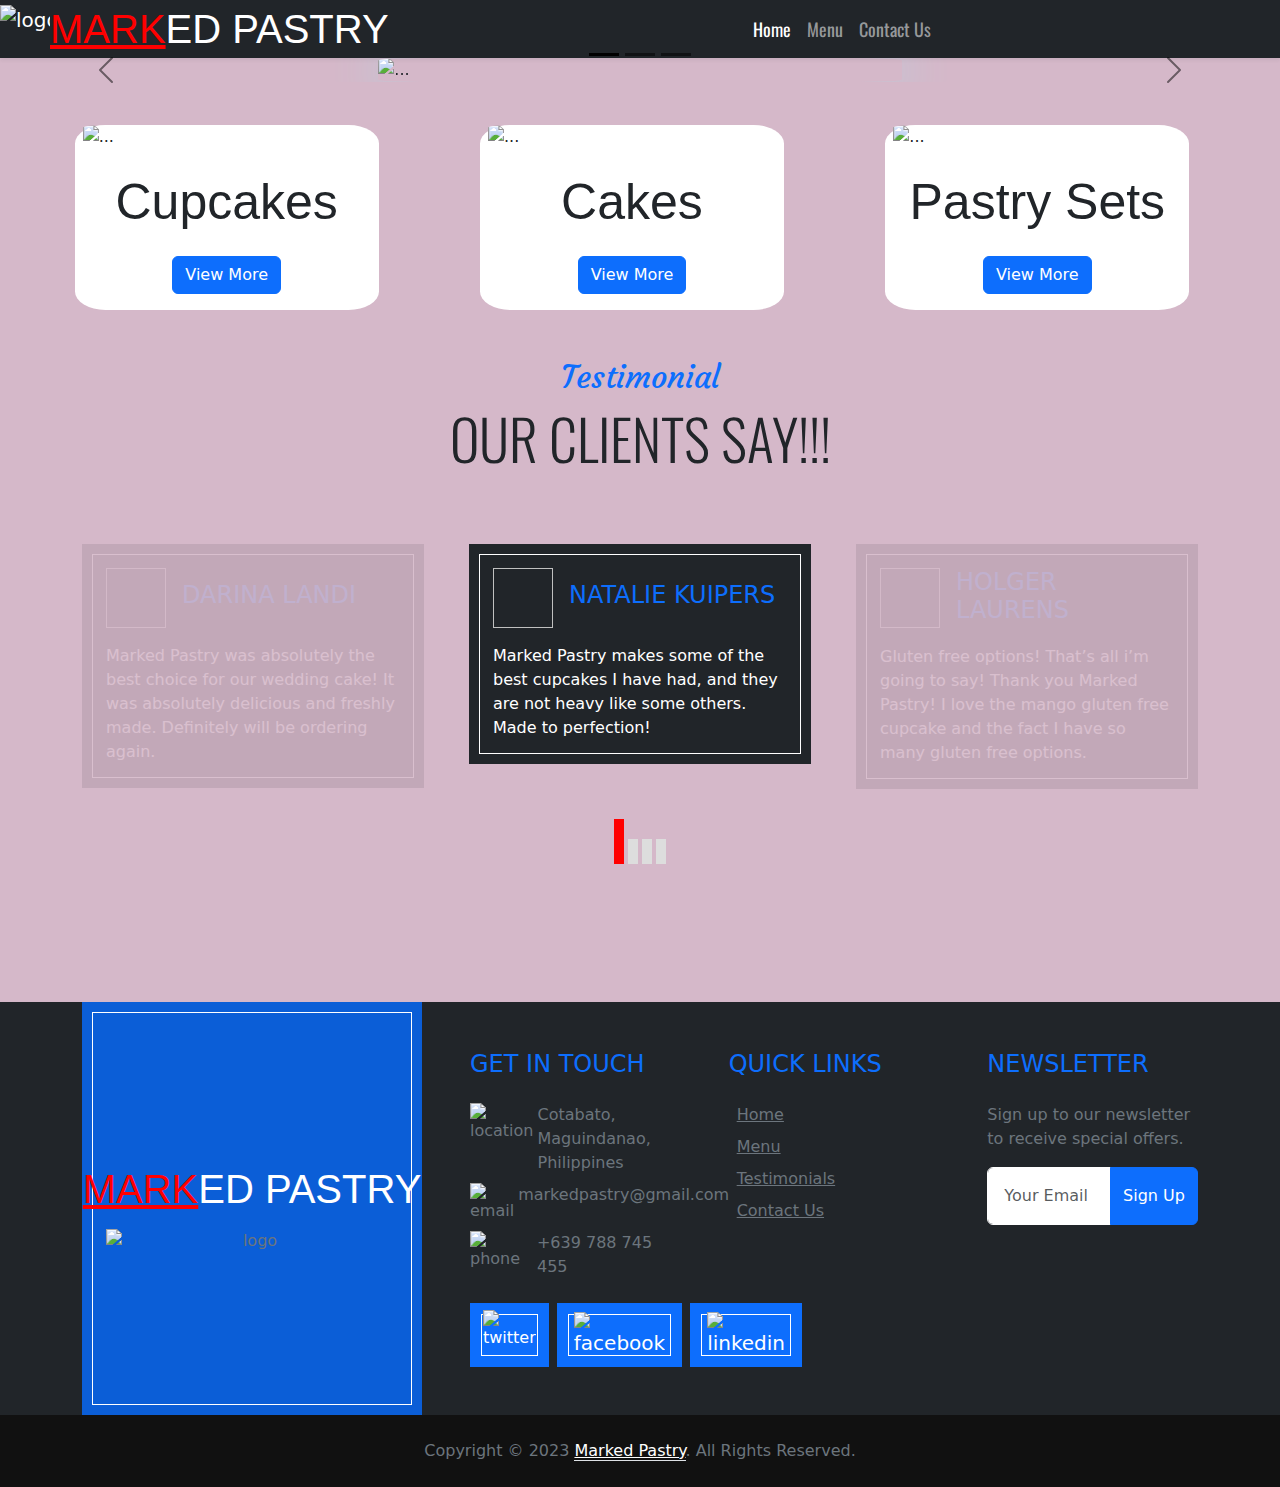
==== index.html @ a3fd6cd6 "Trying to fix image source" ====
<!DOCTYPE html>
<html lang="en">
  <head>
    <meta charset="UTF-8" />
    <meta http-equiv="X-UA-Compatible" content="IE=edge" />
    <meta name="viewport" content="width=device-width, initial-scale=1.0" />
    <link rel="icon" href="/mini1/pictures/logoV3.png" />
    <link rel="preconnect" href="https://fonts.googleapis.com" />
    <link rel="preconnect" href="https://fonts.gstatic.com" crossorigin />
    <link
      href="https://fonts.googleapis.com/css2?family=Courgette&family=Oswald:wght@700&display=swap"
      rel="stylesheet"
    />
    <link rel="stylesheet" href="lib/owlcarousel/assets/owl.carousel.min.css" />
    <link rel="stylesheet" href="css/bootstrap.min.css" />
    <link rel="stylesheet" href="css/generalStyle.css" />
    <link rel="stylesheet" href="css/homePageStyle.css" />
    <link rel="stylesheet" href="css/testimonialStyle.css" />
    <title>Mini Project 1</title>
  </head>
  <body>
    <!-- Navbar Start -->
    <nav
      class="navbar navbar-expand-lg bg-dark navbar-dark shadow-sm py-3 py-lg-0 px-3 px-lg-0"
    >
      <!-- Brand Start -->
      <a href="/mini1/index.html" class="navbar-brand d-flex">
        <img scr="/mini1/pictures/logoV3.png" alt="logo" style="width: 50px" />
        <h1
          class="m-0 text-uppercase text-white align-self-center"
          style="font-family: Impact, sans-serif"
        >
          <span style="text-decoration-line: underline; color: #ff0000"
            >Mark</span
          >ed Pastry
        </h1>
      </a>
      <!-- Brand End -->

      <!-- Collapse Navbar Button Start -->
      <button
        class="navbar-toggler"
        type="button"
        data-bs-toggle="collapse"
        data-bs-target="#navbarCollapse"
        aria-controls="navbarCollapse"
        aria-expanded="false"
        aria-label="Toggle navigation"
      >
        <span class="navbar-toggler-icon"></span>
      </button>
      <!-- Collapse Navbar Button End -->

      <!-- Navbar Menus Start -->
      <div class="collapse navbar-collapse" id="navbarCollapse">
        <div class="navbar-nav ms-auto mx-lg-auto py-0">
          <a class="nav-item nav-link active" href="/mini1/index.html">Home</a>
          <a class="nav-item nav-link" href="/mini1/pages/menu.html">Menu</a>
          <a class="nav-item nav-link" href="/mini1/pages/contactUs.html"
            >Contact Us</a
          >
        </div>
      </div>
      <!-- Navbar Menus End -->
    </nav>
    <!-- Navbar End -->

    <!-- Hero Section Start -->
    <div class="container-fluid heroSection">
      <!-- Carousel Start -->
      <div
        id="carouselHeroSection"
        class="carousel carousel-dark slide"
        data-bs-ride="carousel"
      >
        <div class="carousel-indicators">
          <button
            type="button"
            data-bs-target="#carouselHeroSection"
            data-bs-slide-to="0"
            class="active"
            aria-current="true"
            aria-label="Slide 1"
          ></button>
          <button
            type="button"
            data-bs-target="#carouselHeroSection"
            data-bs-slide-to="1"
            aria-label="Slide 2"
          ></button>
          <button
            type="button"
            data-bs-target="#carouselHeroSection"
            data-bs-slide-to="2"
            aria-label="Slide 3"
          ></button>
        </div>

        <!-- Carousel Image Content Start -->
        <div class="carousel-inner">
          <div class="carousel-item active" data-bs-interval="3000">
            <img
              scr="/mini1/pictures/cupcakePinkRoseThemed.jpeg"
              class="d-block col-9 col-md-6 col-lg-5"
              alt="..."
            />
          </div>
          <div class="carousel-item" data-bs-interval="3000">
            <img
              scr="/mini1/pictures/pastrySetCaramelColorThemed.jpg"
              class="d-block col-9 col-md-6 col-lg-5"
              alt="..."
            />
          </div>
          <div class="carousel-item" data-bs-interval="3000">
            <img
              scr="/mini1/pictures/cupcakeOnHand.jpg"
              class="d-block col-9 col-md-6 col-lg-5"
              alt="..."
            />
          </div>
        </div>
        <!-- Carousel Image Content Start End -->

        <!-- Carousel Control Buttons Start -->
        <button
          class="carousel-control-prev"
          type="button"
          data-bs-target="#carouselHeroSection"
          data-bs-slide="prev"
        >
          <span class="carousel-control-prev-icon" aria-hidden="true"></span>
          <span class="visually-hidden">Previous</span>
        </button>
        <button
          class="carousel-control-next"
          type="button"
          data-bs-target="#carouselHeroSection"
          data-bs-slide="next"
        >
          <span class="carousel-control-next-icon" aria-hidden="true"></span>
          <span class="visually-hidden">Next</span>
        </button>
        <!-- Carousel Control Buttons End -->
      </div>
      <!-- Carousel End -->
    </div>
    <!-- Hero Section End -->

    <!-- Sample Product Promotion Section Start -->
    <div class="container-fluid sampleProductPromotionSection">
      <!-- Quick Sample Product Showcase Start -->
      <div class="container-fluid sampleProductQuickShowcaseContainer">
        <!-- Sample Product Cards Start -->
        <div class="container-fluid row g-3 justify-content-around">
          <!-- Cupcake Card Start -->
          <div class="card col-10 col-md-7 col-lg-3">
            <img
              scr="/mini1/pictures/cupcakeOrange.jpg"
              class="card-img-top"
              alt="..."
            />
            <div class="card-body text-center">
              <p>Cupcakes</p>
              <a href="/mini1/pages/menu.html" class="btn btn-primary">View More</a>
            </div>
          </div>
          <!-- Cupcake Card End -->

          <!-- Cake Card Start -->
          <div class="card col-10 col-md-7 col-lg-3">
            <img scr="/mini1/pictures/cakeWhite.jpg" class="card-img-top" alt="..." />
            <div class="card-body text-center">
              <p>Cakes</p>
              <a href="/mini1/pages/menu.html" class="btn btn-primary">View More</a>
            </div>
          </div>
          <!-- Cake Card End -->

          <!-- Pastry Set Card Start -->
          <div class="card col-10 col-md-7 col-lg-3">
            <img
              scr="/mini1/pictures/pastrySetCaramelColorThemed.jpg"
              class="card-img-top"
              alt="..."
            />
            <div class="card-body text-center">
              <p>Pastry Sets</p>
              <a href="/mini1/pages/menu.html" class="btn btn-primary">View More</a>
            </div>
          </div>
          <!-- Pastry Set Card End -->
        </div>
        <!-- Sample Product Cards End -->
      </div>
      <!-- Quick Sample Product Showcase End -->
    </div>
    <!-- Sample Product Promotion Section End -->

    <!-- Testimonial Start -->
    <div class="container-fluid py-5" id="testimonials">
      <div class="container">
        <div
          class="section-title position-relative text-center mx-auto mb-5 pb-3"
          style="max-width: 600px"
        >
          <h2
            class="text-primary font-secondary"
            style="font-family: 'Courgette', cursive"
          >
            Testimonial
          </h2>
          <h1
            class="display-4 text-uppercase"
            style="font-family: 'Oswald', cursive"
          >
            Our Clients Say!!!
          </h1>
        </div>
        <div class="owl-carousel testimonial-carousel">
          <!-- Testimonial Items Start -->
          <div class="testimonial-item bg-dark text-white border-inner p-4">
            <div class="d-flex align-items-center mb-3">
              <img
                class="img-fluid flex-shrink-0"
                scr="/mini1/pictures/testimonial1.jpg"
                style="width: 60px; height: 60px"
              />
              <div class="ps-3">
                <h4 class="text-primary text-uppercase mb-1">
                  Natalie Kuipers
                </h4>
              </div>
            </div>
            <p class="mb-0">
              Marked Pastry makes some of the best cupcakes I have had, and they
              are not heavy like some others. Made to perfection!
            </p>
          </div>
          <div class="testimonial-item bg-dark text-white border-inner p-4">
            <div class="d-flex align-items-center mb-3">
              <img
                class="img-fluid flex-shrink-0"
                scr="/mini1/pictures/testimonial2.jpg"
                style="width: 60px; height: 60px"
              />
              <div class="ps-3">
                <h4 class="text-primary text-uppercase mb-1">Holger Laurens</h4>
              </div>
            </div>
            <p class="mb-0">
              Gluten free options! That’s all i’m going to say! Thank you Marked
              Pastry! I love the mango gluten free cupcake and the fact I have
              so many gluten free options.
            </p>
          </div>
          <div class="testimonial-item bg-dark text-white border-inner p-4">
            <div class="d-flex align-items-center mb-3">
              <img
                class="img-fluid flex-shrink-0"
                scr="/mini1/pictures/testimonial3.jpg"
                style="width: 60px; height: 60px"
              />
              <div class="ps-3">
                <h4 class="text-primary text-uppercase mb-1">
                  Daniel Nascimbeni
                </h4>
              </div>
            </div>
            <p class="mb-0">
              I needed cupcakes for a birthday party, and Marked Pastry
              delivered! Literally. The cupcakes were beautiful, delicious and
              delivered right to us.
            </p>
          </div>
          <div class="testimonial-item bg-dark text-white border-inner p-4">
            <div class="d-flex align-items-center mb-3">
              <img
                class="img-fluid flex-shrink-0"
                scr="/mini1/pictures/testimonial4.jpg"
                style="width: 60px; height: 60px"
              />
              <div class="ps-3">
                <h4 class="text-primary text-uppercase mb-1">Darina Landi</h4>
              </div>
            </div>
            <p class="mb-0">
              Marked Pastry was absolutely the best choice for our wedding cake!
              It was absolutely delicious and freshly made. Definitely will be
              ordering again.
            </p>
          </div>
          <!-- Testimonial Items End -->
        </div>
      </div>
    </div>
    <!-- Testimonial End -->

    <!-- Footer Start -->
    <div
      class="container-fluid text-secondary"
      style="margin-top: 90px; background-color: #212529"
    >
      <div class="container">
        <div class="row gx-5">
          <div class="col-lg-4 col-md-6 mb-lg-n5">
            <div
              class="d-flex flex-column align-items-center justify-content-center text-center h-100 border-inner p-4"
              style="background-color: #0b5ed7"
            >
              <a href="/mini1/index.html" class="navbar-brand">
                <h1
                  class="m-0 text-uppercase text-white"
                  style="font-family: Impact, sans-serif"
                >
                  <span style="text-decoration-line: underline; color: #ff0000"
                    >Mark</span
                  >ed Pastry
                </h1>
              </a>
              <img class="mt-3 w-100" scr="/mini1/pictures/logoV3.png" alt="logo" />
            </div>
          </div>
          <div class="col-lg-8 col-md-6">
            <div class="row gx-5">
              <div class="col-lg-4 col-md-12 pt-5 mb-5">
                <h4 class="text-primary text-uppercase mb-4">Get In Touch</h4>
                <div class="d-flex mb-2">
                  <img scr="/mini1/pictures/location32px.png" alt="location" />
                  <p class="ms-1 mb-0">Cotabato, Maguindanao, Philippines</p>
                </div>
                <div class="d-flex mb-2">
                  <img scr="/mini1/pictures/mail32px.png" alt="email" />
                  <p class="ms-1 mb-0">markedpastry@gmail.com</p>
                </div>
                <div class="d-flex mb-2">
                  <img scr="/mini1/pictures/phone32px.png" alt="phone" />
                  <p class="ms-1 mb-0">+639 788 745 455</p>
                </div>
                <div class="d-flex mt-4">
                  <a
                    class="btn btn-primary btn-lg-square border-inner rounded-0 me-2"
                    href="https://twitter.com/"
                    target="_blank"
                    ><img scr="/mini1/pictures/twitter32.png" alt="twitter"
                  /></a>
                  <a
                    class="btn btn-lg btn-primary btn-lg-square border-inner rounded-0 me-2"
                    href="https://www.facebook.com/"
                    target="_blank"
                    ><img scr="/mini1/pictures/facebook32px.png" alt="facebook"
                  /></a>
                  <a
                    class="btn btn-lg btn-primary btn-lg-square border-inner rounded-0 me-2"
                    href="https://www.linkedin.com/home"
                    target="_blank"
                    ><img scr="/mini1/pictures/linkedin32px.png" alt="linkedin"
                  /></a>
                </div>
              </div>
              <div class="col-lg-4 col-md-12 pt-0 pt-lg-5 mb-5">
                <h4 class="text-primary text-uppercase mb-4">Quick Links</h4>
                <div class="d-flex flex-column justify-content-start">
                  <a class="text-secondary mb-2" href="/mini1/index.html"
                    ><i class="bi bi-arrow-right text-primary me-2"></i>Home</a
                  >
                  <a class="text-secondary mb-2" href="/mini1/pages/menu.html"
                    ><i class="bi bi-arrow-right text-primary me-2"></i>Menu
                  </a>
                  <a class="text-secondary mb-2" href="#testimonials"
                    ><i class="bi bi-arrow-right text-primary me-2"></i
                    >Testimonials</a
                  >
                  <a class="text-secondary mb-2" href="/mini1/pages/contactUs.html"
                    ><i class="bi bi-arrow-right text-primary me-2"></i>Contact
                    Us</a
                  >
                </div>
              </div>
              <div class="col-lg-4 col-md-12 pt-0 pt-lg-5 mb-5">
                <h4 class="text-primary text-uppercase mb-4">Newsletter</h4>
                <p>Sign up to our newsletter to receive special offers.</p>
                <form action="">
                  <div class="input-group">
                    <input
                      type="text"
                      class="form-control border-white p-3"
                      placeholder="Your Email"
                    />
                    <button class="btn btn-primary">Sign Up</button>
                  </div>
                </form>
              </div>
            </div>
          </div>
        </div>
      </div>
    </div>
    <div
      class="container-fluid text-secondary py-4"
      style="background: #111111"
    >
      <div class="container text-center">
        <p class="mb-0">
          Copyright &copy; 2023
          <a class="text-white border-bottom" href="#">Marked Pastry</a>. All
          Rights Reserved.
        </p>
      </div>
    </div>
    <!-- Footer End -->
  </body>
  <!-- Online Javascript Library -->
  <script src="https://ajax.googleapis.com/ajax/libs/jquery/3.6.3/jquery.min.js"></script>

  <!-- Bootstrap Javascript -->
  <script src="js/bootstrap.bundle.min.js"></script>

  <!-- Other Javascript -->
  <script src="lib/owlcarousel/owl.carousel.js"></script>

  <!-- Custom Javascript -->
  <script src="js/app.js"></script>
</html>
---- css/generalStyle.css ----
:root {
  /* --primary: #e88f2a; */
  --primary: #ff0000;
  --secondary: #faf3eb;
  --light: #ffffff;
  --dark: #2b2825;
}

body {
  background-color: #d5b8c9;
  overflow-x: hidden;
}

.nav-item {
  font-family: "Oswald", sans-serif;
  font-size: large;
}

.border-inner {
  position: relative;
}

.border-inner * {
  position: relative;
  z-index: 1;
}

.border-inner::before {
  position: absolute;
  content: "";
  top: 10px;
  right: 10px;
  bottom: 10px;
  left: 10px;
  background: none;
  border: 1px solid var(--light);
  z-index: 0;
}
---- css/homePageStyle.css ----
/* .heroSection,
.sampleProductPromotionSection,
.socialMediaPromotionSection,
.previousProductQuickShowcaseContainer {
  min-height: 100vh;
} */

/* .carousel-item {
  margin-top: 88px;
} */

.carousel-item img {
  /* max-width: 560px;
    max-height: 520px; */
  margin: auto;
  border-radius: 10%;
  box-shadow: 1px 1px 50px #add8e6;
}

.sampleProductPromotionSection {
  margin-top: 43px;
}

.card {
  border: 0;
  border-radius: 10%;
}

.card-img-top {
  border-top-left-radius: 10%;
  border-top-right-radius: 10%;
}

.card-body p {
  font-family: Impact, sans-serif;
  font-size: 50px;
}
---- css/testimonialStyle.css ----
.testimonial-carousel .owl-dots {
  height: 45px;
  margin-top: 30px;
  display: flex;
  align-items: flex-end;
  justify-content: center;
}

.testimonial-carousel .owl-dot {
  position: relative;
  display: inline-block;
  margin: 0 2px;
  width: 10px;
  height: 25px;
  background: #dddddd;
  transition: 0.5s;
}

.testimonial-carousel .owl-dot.active {
  height: 45px;
  background: var(--primary);
}

.testimonial-carousel .owl-item .testimonial-item {
  opacity: 0.1;
  transition: 0.5s;
}

.testimonial-carousel .owl-item.center .testimonial-item {
  opacity: 1;
}
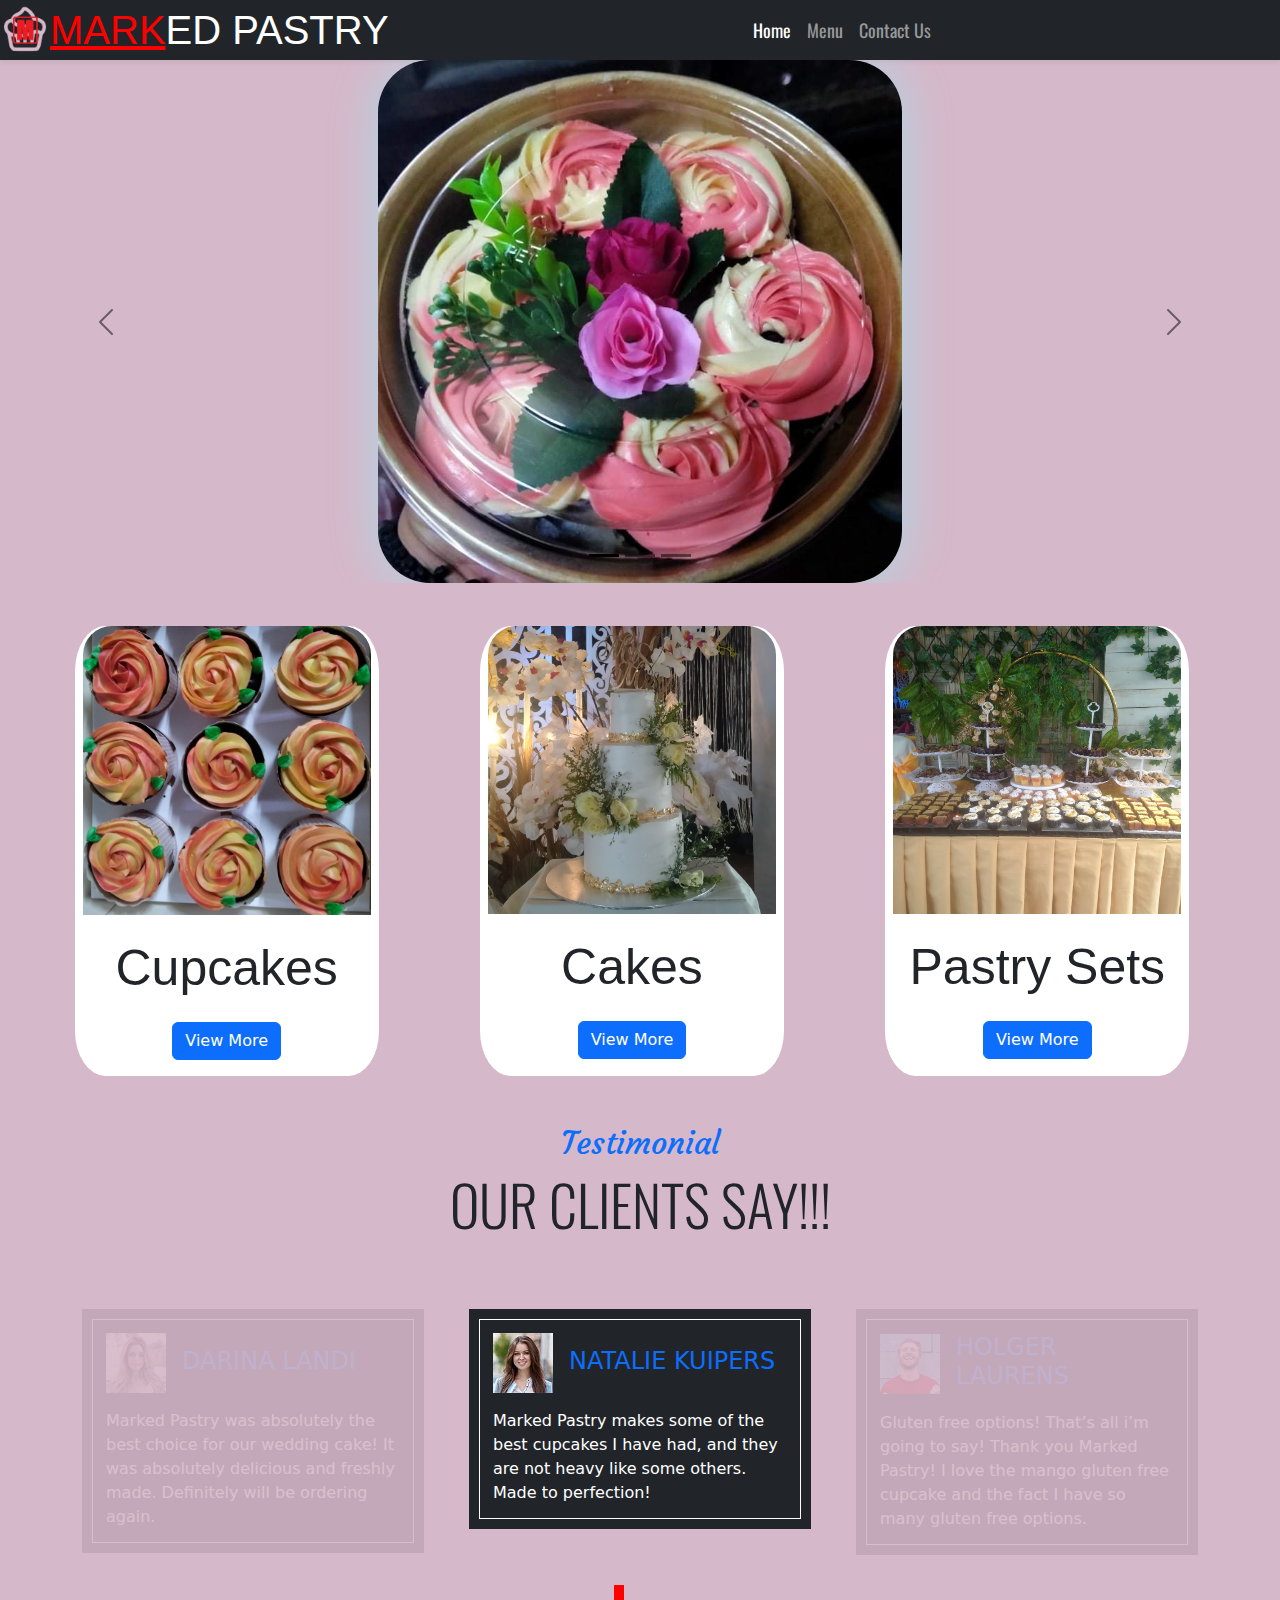
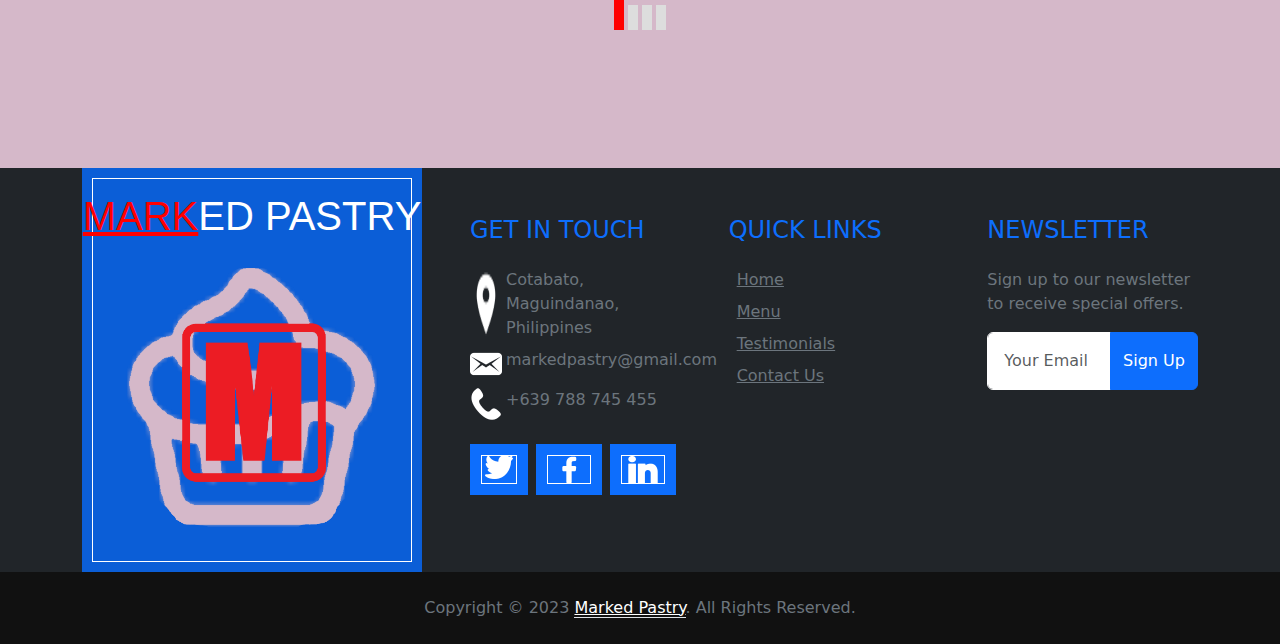
==== commit 500f0d29: "Trying to fix image source" ====
--- a/index.html
+++ b/index.html
@@ -4,7 +4,7 @@
     <meta charset="UTF-8" />
     <meta http-equiv="X-UA-Compatible" content="IE=edge" />
     <meta name="viewport" content="width=device-width, initial-scale=1.0" />
-    <link rel="icon" href="/mini1/pictures/logoV3.png" />
+    <link rel="icon" href="pictures/logoV3.png" />
     <link rel="preconnect" href="https://fonts.googleapis.com" />
     <link rel="preconnect" href="https://fonts.gstatic.com" crossorigin />
     <link
@@ -25,7 +25,7 @@
     >
       <!-- Brand Start -->
       <a href="/mini1/index.html" class="navbar-brand d-flex">
-        <img scr="/mini1/pictures/logoV3.png" alt="logo" style="width: 50px" />
+        <img src="/pictures/logoV3.png" alt="logo" style="width: 50px" />
         <h1
           class="m-0 text-uppercase text-white align-self-center"
           style="font-family: Impact, sans-serif"
@@ -100,21 +100,21 @@
         <div class="carousel-inner">
           <div class="carousel-item active" data-bs-interval="3000">
             <img
-              scr="/mini1/pictures/cupcakePinkRoseThemed.jpeg"
+              src="pictures/cupcakePinkRoseThemed.jpeg"
               class="d-block col-9 col-md-6 col-lg-5"
               alt="..."
             />
           </div>
           <div class="carousel-item" data-bs-interval="3000">
             <img
-              scr="/mini1/pictures/pastrySetCaramelColorThemed.jpg"
+              src="pictures/pastrySetCaramelColorThemed.jpg"
               class="d-block col-9 col-md-6 col-lg-5"
               alt="..."
             />
           </div>
           <div class="carousel-item" data-bs-interval="3000">
             <img
-              scr="/mini1/pictures/cupcakeOnHand.jpg"
+              src="pictures/cupcakeOnHand.jpg"
               class="d-block col-9 col-md-6 col-lg-5"
               alt="..."
             />
@@ -156,7 +156,7 @@
           <!-- Cupcake Card Start -->
           <div class="card col-10 col-md-7 col-lg-3">
             <img
-              scr="/mini1/pictures/cupcakeOrange.jpg"
+              src="pictures/cupcakeOrange.jpg"
               class="card-img-top"
               alt="..."
             />
@@ -169,7 +169,7 @@
 
           <!-- Cake Card Start -->
           <div class="card col-10 col-md-7 col-lg-3">
-            <img scr="/mini1/pictures/cakeWhite.jpg" class="card-img-top" alt="..." />
+            <img src="pictures/cakeWhite.jpg" class="card-img-top" alt="..." />
             <div class="card-body text-center">
               <p>Cakes</p>
               <a href="/mini1/pages/menu.html" class="btn btn-primary">View More</a>
@@ -180,7 +180,7 @@
           <!-- Pastry Set Card Start -->
           <div class="card col-10 col-md-7 col-lg-3">
             <img
-              scr="/mini1/pictures/pastrySetCaramelColorThemed.jpg"
+              src="pictures/pastrySetCaramelColorThemed.jpg"
               class="card-img-top"
               alt="..."
             />
@@ -223,7 +223,7 @@
             <div class="d-flex align-items-center mb-3">
               <img
                 class="img-fluid flex-shrink-0"
-                scr="/mini1/pictures/testimonial1.jpg"
+                src="pictures/testimonial1.jpg"
                 style="width: 60px; height: 60px"
               />
               <div class="ps-3">
@@ -241,7 +241,7 @@
             <div class="d-flex align-items-center mb-3">
               <img
                 class="img-fluid flex-shrink-0"
-                scr="/mini1/pictures/testimonial2.jpg"
+                src="pictures/testimonial2.jpg"
                 style="width: 60px; height: 60px"
               />
               <div class="ps-3">
@@ -258,7 +258,7 @@
             <div class="d-flex align-items-center mb-3">
               <img
                 class="img-fluid flex-shrink-0"
-                scr="/mini1/pictures/testimonial3.jpg"
+                src="pictures/testimonial3.jpg"
                 style="width: 60px; height: 60px"
               />
               <div class="ps-3">
@@ -277,7 +277,7 @@
             <div class="d-flex align-items-center mb-3">
               <img
                 class="img-fluid flex-shrink-0"
-                scr="/mini1/pictures/testimonial4.jpg"
+                src="pictures/testimonial4.jpg"
                 style="width: 60px; height: 60px"
               />
               <div class="ps-3">
@@ -318,7 +318,7 @@
                   >ed Pastry
                 </h1>
               </a>
-              <img class="mt-3 w-100" scr="/mini1/pictures/logoV3.png" alt="logo" />
+              <img class="mt-3 w-100" src="pictures/logoV3.png" alt="logo" />
             </div>
           </div>
           <div class="col-lg-8 col-md-6">
@@ -326,15 +326,15 @@
               <div class="col-lg-4 col-md-12 pt-5 mb-5">
                 <h4 class="text-primary text-uppercase mb-4">Get In Touch</h4>
                 <div class="d-flex mb-2">
-                  <img scr="/mini1/pictures/location32px.png" alt="location" />
+                  <img src="pictures/location32px.png" alt="location" />
                   <p class="ms-1 mb-0">Cotabato, Maguindanao, Philippines</p>
                 </div>
                 <div class="d-flex mb-2">
-                  <img scr="/mini1/pictures/mail32px.png" alt="email" />
+                  <img src="pictures/mail32px.png" alt="email" />
                   <p class="ms-1 mb-0">markedpastry@gmail.com</p>
                 </div>
                 <div class="d-flex mb-2">
-                  <img scr="/mini1/pictures/phone32px.png" alt="phone" />
+                  <img src="pictures/phone32px.png" alt="phone" />
                   <p class="ms-1 mb-0">+639 788 745 455</p>
                 </div>
                 <div class="d-flex mt-4">
@@ -342,19 +342,19 @@
                     class="btn btn-primary btn-lg-square border-inner rounded-0 me-2"
                     href="https://twitter.com/"
                     target="_blank"
-                    ><img scr="/mini1/pictures/twitter32.png" alt="twitter"
+                    ><img src="pictures/twitter32.png" alt="twitter"
                   /></a>
                   <a
                     class="btn btn-lg btn-primary btn-lg-square border-inner rounded-0 me-2"
                     href="https://www.facebook.com/"
                     target="_blank"
-                    ><img scr="/mini1/pictures/facebook32px.png" alt="facebook"
+                    ><img src="pictures/facebook32px.png" alt="facebook"
                   /></a>
                   <a
                     class="btn btn-lg btn-primary btn-lg-square border-inner rounded-0 me-2"
                     href="https://www.linkedin.com/home"
                     target="_blank"
-                    ><img scr="/mini1/pictures/linkedin32px.png" alt="linkedin"
+                    ><img src="pictures/linkedin32px.png" alt="linkedin"
                   /></a>
                 </div>
               </div>
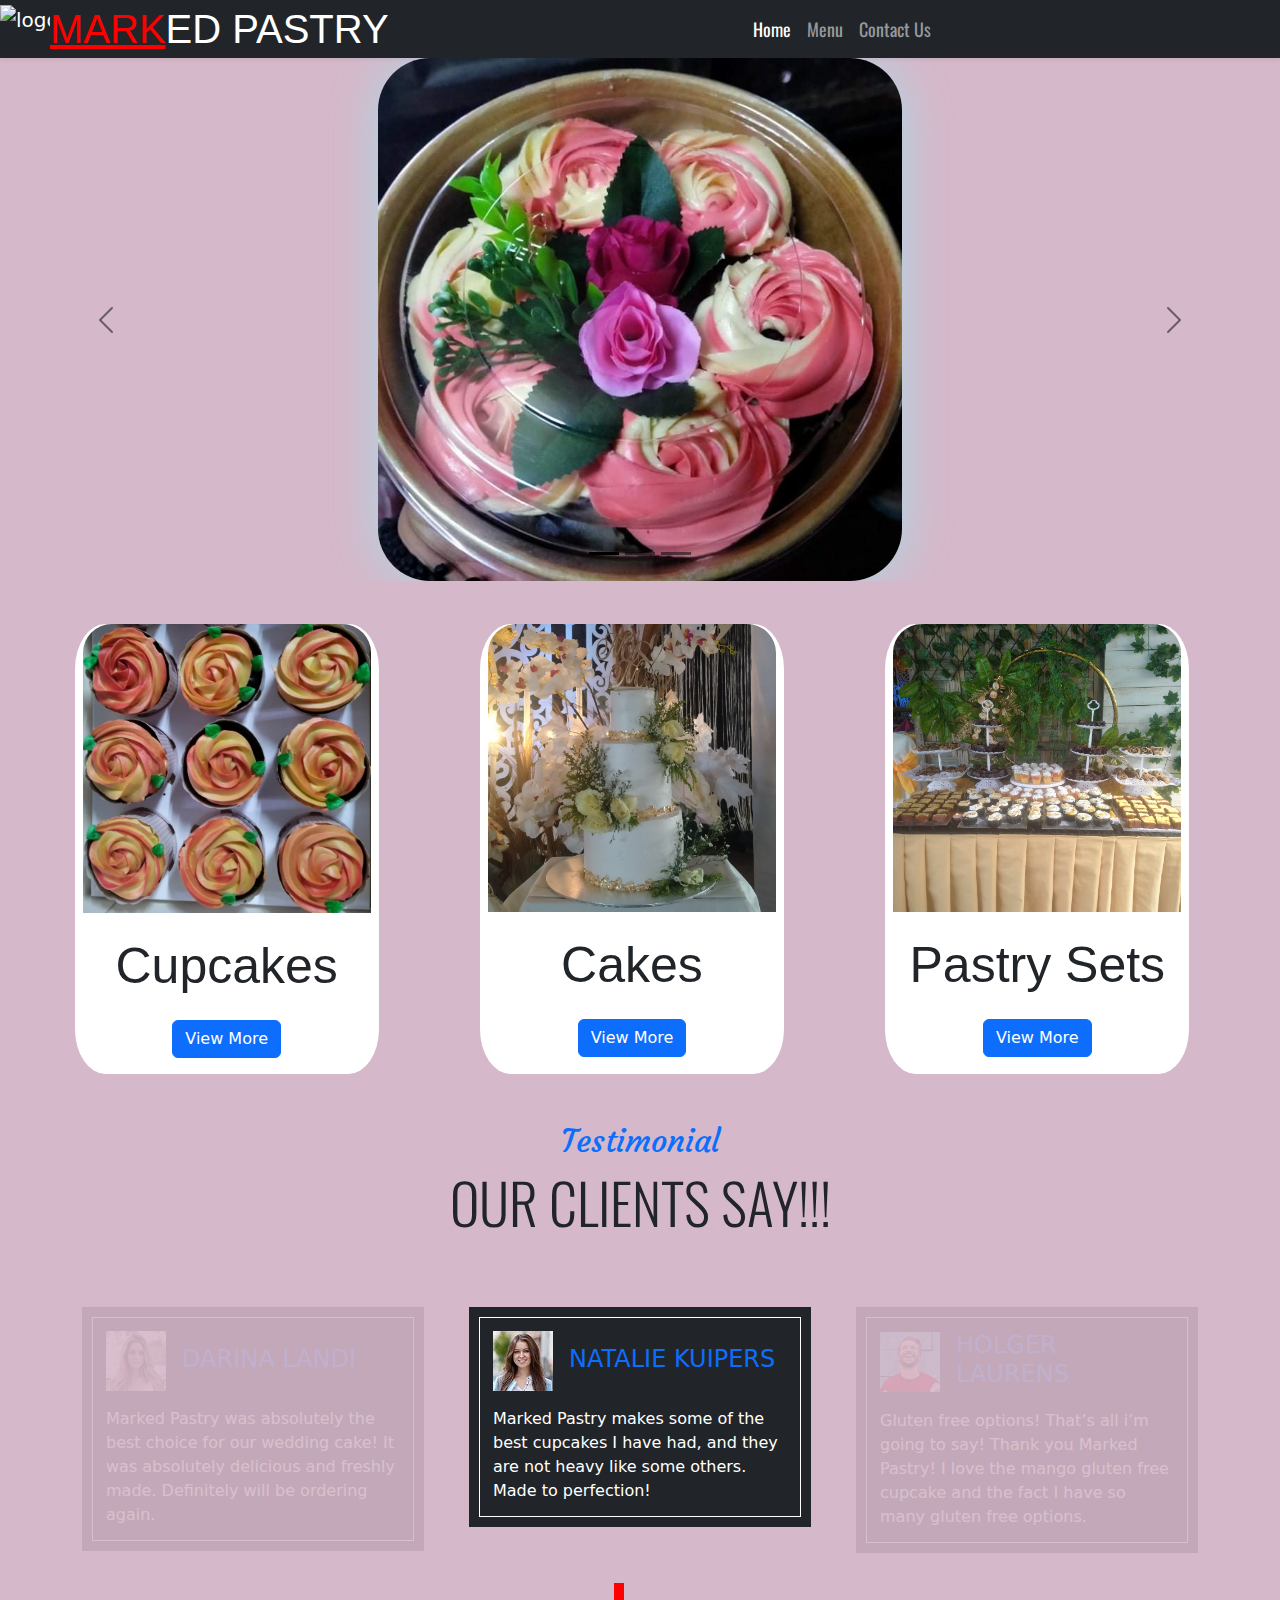
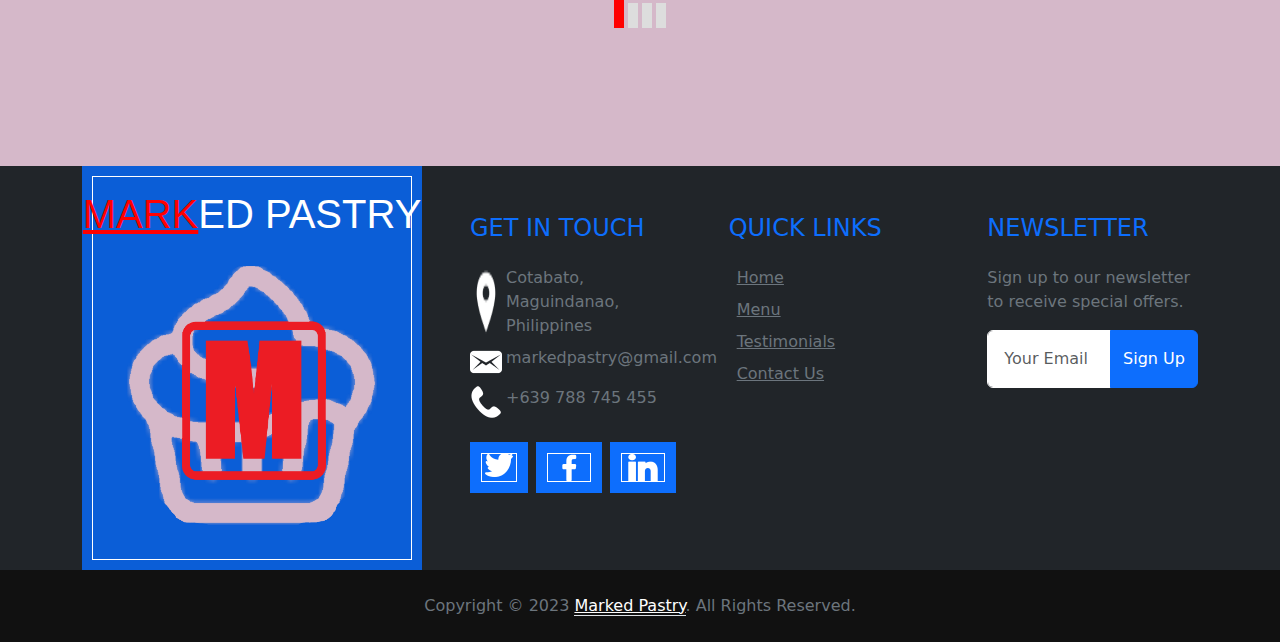
==== commit da2de5ad: "Trying to fix image source" ====
--- a/index.html
+++ b/index.html
@@ -25,7 +25,7 @@
     >
       <!-- Brand Start -->
       <a href="/mini1/index.html" class="navbar-brand d-flex">
-        <img src="/pictures/logoV3.png" alt="logo" style="width: 50px" />
+        <img src="/mini1/pictures/logoV3.png" alt="logo" style="width: 50px" />
         <h1
           class="m-0 text-uppercase text-white align-self-center"
           style="font-family: Impact, sans-serif"
